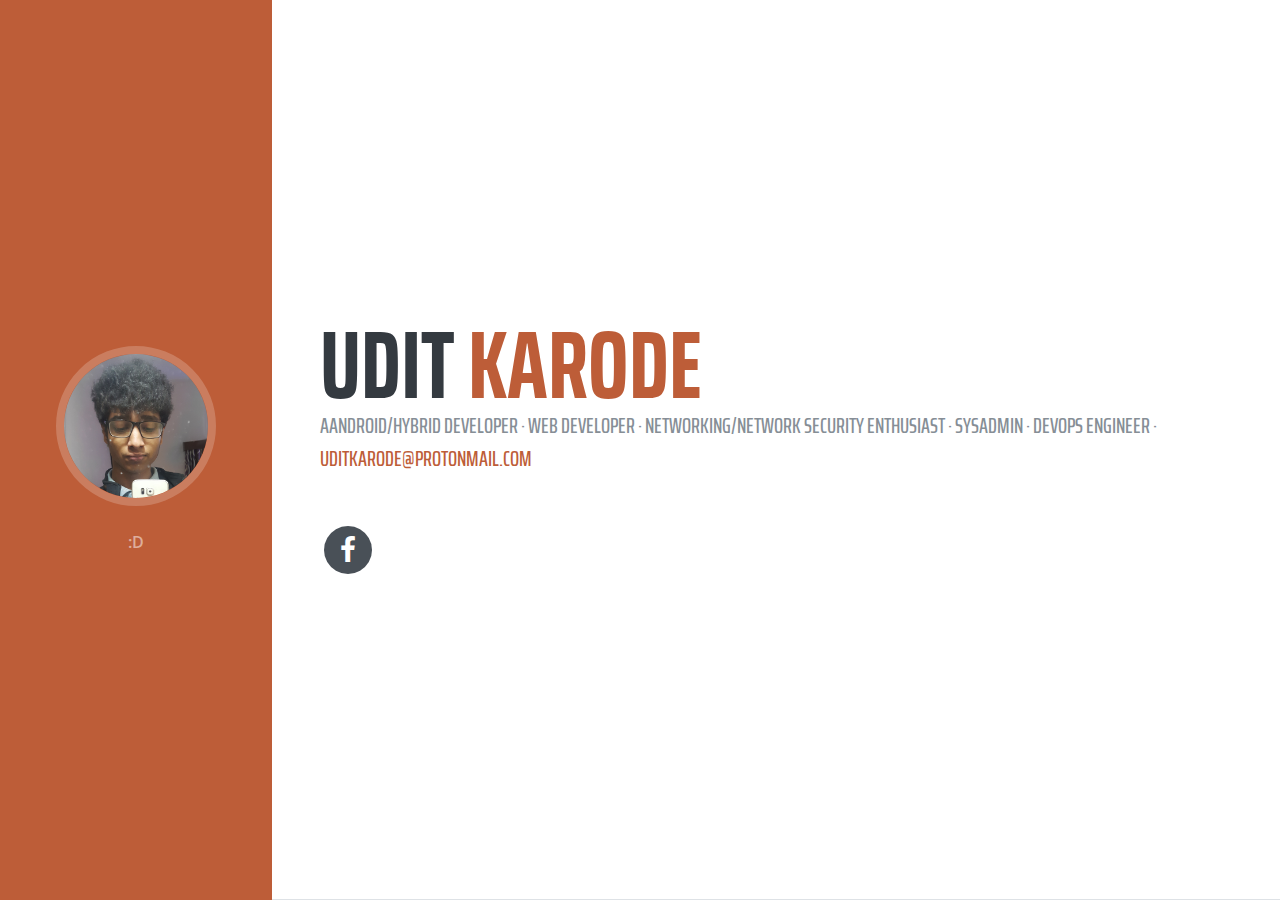
==== index.html @ 854539bb "index: fix grammar" ====
<!DOCTYPE html>
<html lang="en">

  <head>

    <meta charset="utf-8">
    <meta name="viewport" content="width=device-width, initial-scale=1, shrink-to-fit=no">
    <meta name="description" content="uk">
    <meta name="author" content="uk">
    <title>Udit Karode</title>

    <link href="vendor/bootstrap/css/bootstrap.min.css" rel="stylesheet">
    <link href="https://fonts.googleapis.com/css?family=Saira+Extra+Condensed:100,200,300,400,500,600,700,800,900" rel="stylesheet">
    <link href="https://fonts.googleapis.com/css?family=Open+Sans:300,300i,400,400i,600,600i,700,700i,800,800i" rel="stylesheet">
    <link href="vendor/font-awesome/css/font-awesome.min.css" rel="stylesheet">
    <link href="vendor/devicons/css/devicons.min.css" rel="stylesheet">
    <link href="vendor/simple-line-icons/css/simple-line-icons.css" rel="stylesheet">

    <link href="css/resume.min.css" rel="stylesheet">

  </head>

  <body id="page-top">

    <nav class="navbar navbar-expand-lg navbar-dark bg-primary fixed-top" id="sideNav">
      <a class="navbar-brand js-scroll-trigger" href="#page-top">
        <span class="d-block d-lg-none">Udit Karode</span>
        <span class="d-none d-lg-block">
          <img class="img-fluid img-profile rounded-circle mx-auto mb-2" src="img/uk.jpg" alt="">
        </span>
      </a>
      <button class="navbar-toggler" type="button" data-toggle="collapse" data-target="#navbarSupportedContent" aria-controls="navbarSupportedContent" aria-expanded="false" aria-label="Toggle navigation">
        <span class="navbar-toggler-icon"></span>
      </button>
      <div class="collapse navbar-collapse" id="navbarSupportedContent">
        <ul class="navbar-nav">
          <li class="nav-item">
            <a class="nav-link js-scroll-trigger">:D</a>
          </li>
        </ul>
      </div>
    </nav>

    <div class="container-fluid p-0">

      <section class="resume-section p-3 p-lg-5 d-flex d-column" id="about">
        <div class="my-auto">
          <h1 class="mb-0">Udit
            <span class="text-primary">Karode</span>
          </h1>
          <div class="subheading mb-5">aAndroid/Hybrid Developer · Web Developer · Networking/Network Security Enthusiast · SysAdmin · DevOps Engineer ·
            <a href="mailto:uditkarode@protonmail.com">uditkarode@protonmail.com</a>
          </div>
          <p class="mb-5"> </p>
          <ul class="list-inline list-social-icons mb-0">
            <li class="list-inline-item">
              <a href="www.facebook.com/necessity420">
                <span class="fa-stack fa-lg">
                  <i class="fa fa-circle fa-stack-2x"></i>
                  <i class="fa fa-facebook fa-stack-1x fa-inverse"></i>
                </span>
              </a>
            </li>
          </ul>
        </div>
      </section>
    </div>
    <script src="vendor/jquery/jquery.min.js"></script>
    <script src="vendor/bootstrap/js/bootstrap.bundle.min.js"></script>
    <script src="vendor/jquery-easing/jquery.easing.min.js"></script>
    <script src="js/resume.min.js"></script>
  </body>
</html>
---- vendor/devicons/css/devicons.min.css ----
/*!
 *  Devicons 1.8.0 made by Theodore Vorillas / http://vorillaz.com 
 */
@font-face{font-family:devicons;src:url(../fonts/devicons.eot?xqxft6);src:url(../fonts/devicons.eot?#iefixxqxft6) format("embedded-opentype"),url(../fonts/devicons.woff?xqxft6) format("woff"),url(../fonts/devicons.ttf?xqxft6) format("truetype"),url(../fonts/devicons.svg?xqxft6#devicons) format("svg");font-weight:400;font-style:normal}.devicons{font-family:devicons;speak:none;font-style:normal;font-weight:400;font-variant:normal;text-transform:none;line-height:1;-webkit-font-smoothing:antialiased;-moz-osx-font-smoothing:grayscale}.devicons-git:before{content:"\e602"}.devicons-git_compare:before{content:"\e628"}.devicons-git_branch:before{content:"\e625"}.devicons-git_commit:before{content:"\e629"}.devicons-git_pull_request:before{content:"\e626"}.devicons-git_merge:before{content:"\e627"}.devicons-bitbucket:before{content:"\e603"}.devicons-github_alt:before{content:"\e608"}.devicons-github_badge:before{content:"\e609"}.devicons-github:before{content:"\e60a"}.devicons-github_full:before{content:"\e617"}.devicons-java:before{content:"\e638"}.devicons-ruby:before{content:"\e639"}.devicons-scala:before{content:"\e637"}.devicons-python:before{content:"\e63c"}.devicons-go:before{content:"\e624"}.devicons-ruby_on_rails:before{content:"\e63b"}.devicons-django:before{content:"\e61d"}.devicons-markdown:before{content:"\e63e"}.devicons-php:before{content:"\e63d"}.devicons-mysql:before{content:"\e604"}.devicons-streamline:before{content:"\e605"}.devicons-database:before{content:"\e606"}.devicons-laravel:before{content:"\e63f"}.devicons-javascript:before{content:"\e64e"}.devicons-angular:before{content:"\e653"}.devicons-backbone:before{content:"\e652"}.devicons-coffeescript:before{content:"\e651"}.devicons-jquery:before{content:"\e650"}.devicons-modernizr:before{content:"\e620"}.devicons-jquery_ui:before{content:"\e654"}.devicons-ember:before{content:"\e61b"}.devicons-dojo:before{content:"\e61c"}.devicons-nodejs:before{content:"\e619"}.devicons-nodejs_small:before{content:"\e618"}.devicons-javascript_shield:before{content:"\e64f"}.devicons-bootstrap:before{content:"\e647"}.devicons-sass:before{content:"\e64b"}.devicons-css3_full:before{content:"\e64a"}.devicons-css3:before{content:"\e649"}.devicons-html5:before{content:"\e636"}.devicons-html5_multimedia:before{content:"\e632"}.devicons-html5_device_access:before{content:"\e633"}.devicons-html5_3d_effects:before{content:"\e635"}.devicons-html5_connectivity:before{content:"\e634"}.devicons-ghost_small:before{content:"\e614"}.devicons-ghost:before{content:"\e61f"}.devicons-magento:before{content:"\e640"}.devicons-joomla:before{content:"\e641"}.devicons-jekyll_small:before{content:"\e60d"}.devicons-drupal:before{content:"\e642"}.devicons-wordpress:before{content:"\e60b"}.devicons-grunt:before{content:"\e64c"}.devicons-bower:before{content:"\e64d"}.devicons-npm:before{content:"\e61e"}.devicons-yahoo_small:before{content:"\e62b"}.devicons-yahoo:before{content:"\e615"}.devicons-bing_small:before{content:"\e600"}.devicons-windows:before{content:"\e60f"}.devicons-linux:before{content:"\e612"}.devicons-ubuntu:before{content:"\e63a"}.devicons-android:before{content:"\e60e"}.devicons-apple:before{content:"\e611"}.devicons-appstore:before{content:"\e613"}.devicons-phonegap:before{content:"\e630"}.devicons-blackberry:before{content:"\e623"}.devicons-stackoverflow:before{content:"\e610"}.devicons-techcrunch:before{content:"\e62c"}.devicons-codrops:before{content:"\e62f"}.devicons-css_tricks:before{content:"\e601"}.devicons-smashing_magazine:before{content:"\e62d"}.devicons-netmagazine:before{content:"\e62e"}.devicons-codepen:before{content:"\e616"}.devicons-cssdeck:before{content:"\e62a"}.devicons-hackernews:before{content:"\e61a"}.devicons-dropbox:before{content:"\e607"}.devicons-google_drive:before{content:"\e631"}.devicons-visualstudio:before{content:"\e60c"}.devicons-unity_small:before{content:"\e621"}.devicons-raspberry_pi:before{content:"\e622"}.devicons-chrome:before{content:"\e643"}.devicons-ie:before{content:"\e644"}.devicons-firefox:before{content:"\e645"}.devicons-opera:before{content:"\e646"}.devicons-safari:before{content:"\e648"}.devicons-swift:before{content:"\e655"}.devicons-symfony:before{content:"\e656"}.devicons-symfony_badge:before{content:"\e657"}.devicons-less:before{content:"\e658"}.devicons-stylus:before{content:"\e659"}.devicons-trello:before{content:"\e65a"}.devicons-atlassian:before{content:"\e65b"}.devicons-jira:before{content:"\e65c"}.devicons-envato:before{content:"\e65d"}.devicons-snap_svg:before{content:"\e65e"}.devicons-raphael:before{content:"\e65f"}.devicons-google_analytics:before{content:"\e660"}.devicons-compass:before{content:"\e661"}.devicons-onedrive:before{content:"\e662"}.devicons-gulp:before{content:"\e663"}.devicons-atom:before{content:"\e664"}.devicons-cisco:before{content:"\e665"}.devicons-nancy:before{content:"\e666"}.devicons-clojure:before{content:"\e668"}.devicons-clojure_alt:before{content:"\e66a"}.devicons-perl:before{content:"\e669"}.devicons-celluloid:before{content:"\e66b"}.devicons-w3c:before{content:"\e66c"}.devicons-redis:before{content:"\e66d"}.devicons-postgresql:before{content:"\e66e"}.devicons-webplatform:before{content:"\e66f"}.devicons-jenkins:before{content:"\e667"}.devicons-requirejs:before{content:"\e670"}.devicons-opensource:before{content:"\e671"}.devicons-typo3:before{content:"\e672"}.devicons-uikit:before{content:"\e673"}.devicons-doctrine:before{content:"\e674"}.devicons-groovy:before{content:"\e675"}.devicons-nginx:before{content:"\e676"}.devicons-haskell:before{content:"\e677"}.devicons-zend:before{content:"\e678"}.devicons-gnu:before{content:"\e679"}.devicons-yeoman:before{content:"\e67a"}.devicons-heroku:before{content:"\e67b"}.devicons-debian:before{content:"\e67d"}.devicons-travis:before{content:"\e67e"}.devicons-dotnet:before{content:"\e67f"}.devicons-codeigniter:before{content:"\e680"}.devicons-javascript_badge:before{content:"\e681"}.devicons-yii:before{content:"\e682"}.devicons-msql_server:before{content:"\e67c"}.devicons-composer:before{content:"\e683"}.devicons-krakenjs_badge:before{content:"\e684"}.devicons-krakenjs:before{content:"\e685"}.devicons-mozilla:before{content:"\e686"}.devicons-firebase:before{content:"\e687"}.devicons-sizzlejs:before{content:"\e688"}.devicons-creativecommons:before{content:"\e689"}.devicons-creativecommons_badge:before{content:"\e68a"}.devicons-mitlicence:before{content:"\e68b"}.devicons-senchatouch:before{content:"\e68c"}.devicons-bugsense:before{content:"\e68d"}.devicons-extjs:before{content:"\e68e"}.devicons-mootools_badge:before{content:"\e68f"}.devicons-mootools:before{content:"\e690"}.devicons-ruby_rough:before{content:"\e691"}.devicons-komodo:before{content:"\e692"}.devicons-coda:before{content:"\e693"}.devicons-bintray:before{content:"\e694"}.devicons-terminal:before{content:"\e695"}.devicons-code:before{content:"\e696"}.devicons-responsive:before{content:"\e697"}.devicons-dart:before{content:"\e698"}.devicons-aptana:before{content:"\e699"}.devicons-mailchimp:before{content:"\e69a"}.devicons-netbeans:before{content:"\e69b"}.devicons-dreamweaver:before{content:"\e69c"}.devicons-brackets:before{content:"\e69d"}.devicons-eclipse:before{content:"\e69e"}.devicons-cloud9:before{content:"\e69f"}.devicons-scrum:before{content:"\e6a0"}.devicons-prolog:before{content:"\e6a1"}.devicons-terminal_badge:before{content:"\e6a2"}.devicons-code_badge:before{content:"\e6a3"}.devicons-mongodb:before{content:"\e6a4"}.devicons-meteor:before{content:"\e6a5"}.devicons-meteorfull:before{content:"\e6a6"}.devicons-fsharp:before{content:"\e6a7"}.devicons-rust:before{content:"\e6a8"}.devicons-ionic:before{content:"\e6a9"}.devicons-sublime:before{content:"\e6aa"}.devicons-appcelerator:before{content:"\e6ab"}.devicons-asterisk:before{content:"\e6ac"}.devicons-aws:before{content:"\e6ad"}.devicons-digital-ocean:before{content:"\e6ae"}.devicons-dlang:before{content:"\e6af"}.devicons-docker:before{content:"\e6b0"}.devicons-erlang:before{content:"\e6b1"}.devicons-google-cloud-platform:before{content:"\e6b2"}.devicons-grails:before{content:"\e6b3"}.devicons-illustrator:before{content:"\e6b4"}.devicons-intellij:before{content:"\e6b5"}.devicons-materializecss:before{content:"\e6b6"}.devicons-openshift:before{content:"\e6b7"}.devicons-photoshop:before{content:"\e6b8"}.devicons-rackspace:before{content:"\e6b9"}.devicons-react:before{content:"\e6ba"}.devicons-redhat:before{content:"\e6bb"}.devicons-scriptcs:before{content:"\e6bc"}.devicons-sqllite:before{content:"\e6c4"}.devicons-vim:before{content:"\e6c5"}
---- vendor/simple-line-icons/css/simple-line-icons.css ----
@font-face {
  font-family: 'simple-line-icons';
  src: url('../fonts/Simple-Line-Icons.eot?v=2.4.0');
  src: url('../fonts/Simple-Line-Icons.eot?v=2.4.0#iefix') format('embedded-opentype'), url('../fonts/Simple-Line-Icons.woff2?v=2.4.0') format('woff2'), url('../fonts/Simple-Line-Icons.ttf?v=2.4.0') format('truetype'), url('../fonts/Simple-Line-Icons.woff?v=2.4.0') format('woff'), url('../fonts/Simple-Line-Icons.svg?v=2.4.0#simple-line-icons') format('svg');
  font-weight: normal;
  font-style: normal;
}
/*
 Use the following CSS code if you want to have a class per icon.
 Instead of a list of all class selectors, you can use the generic [class*="icon-"] selector, but it's slower:
*/
.icon-user,
.icon-people,
.icon-user-female,
.icon-user-follow,
.icon-user-following,
.icon-user-unfollow,
.icon-login,
.icon-logout,
.icon-emotsmile,
.icon-phone,
.icon-call-end,
.icon-call-in,
.icon-call-out,
.icon-map,
.icon-location-pin,
.icon-direction,
.icon-directions,
.icon-compass,
.icon-layers,
.icon-menu,
.icon-list,
.icon-options-vertical,
.icon-options,
.icon-arrow-down,
.icon-arrow-left,
.icon-arrow-right,
.icon-arrow-up,
.icon-arrow-up-circle,
.icon-arrow-left-circle,
.icon-arrow-right-circle,
.icon-arrow-down-circle,
.icon-check,
.icon-clock,
.icon-plus,
.icon-minus,
.icon-close,
.icon-event,
.icon-exclamation,
.icon-organization,
.icon-trophy,
.icon-screen-smartphone,
.icon-screen-desktop,
.icon-plane,
.icon-notebook,
.icon-mustache,
.icon-mouse,
.icon-magnet,
.icon-energy,
.icon-disc,
.icon-cursor,
.icon-cursor-move,
.icon-crop,
.icon-chemistry,
.icon-speedometer,
.icon-shield,
.icon-screen-tablet,
.icon-magic-wand,
.icon-hourglass,
.icon-graduation,
.icon-ghost,
.icon-game-controller,
.icon-fire,
.icon-eyeglass,
.icon-envelope-open,
.icon-envelope-letter,
.icon-bell,
.icon-badge,
.icon-anchor,
.icon-wallet,
.icon-vector,
.icon-speech,
.icon-puzzle,
.icon-printer,
.icon-present,
.icon-playlist,
.icon-pin,
.icon-picture,
.icon-handbag,
.icon-globe-alt,
.icon-globe,
.icon-folder-alt,
.icon-folder,
.icon-film,
.icon-feed,
.icon-drop,
.icon-drawer,
.icon-docs,
.icon-doc,
.icon-diamond,
.icon-cup,
.icon-calculator,
.icon-bubbles,
.icon-briefcase,
.icon-book-open,
.icon-basket-loaded,
.icon-basket,
.icon-bag,
.icon-action-undo,
.icon-action-redo,
.icon-wrench,
.icon-umbrella,
.icon-trash,
.icon-tag,
.icon-support,
.icon-frame,
.icon-size-fullscreen,
.icon-size-actual,
.icon-shuffle,
.icon-share-alt,
.icon-share,
.icon-rocket,
.icon-question,
.icon-pie-chart,
.icon-pencil,
.icon-note,
.icon-loop,
.icon-home,
.icon-grid,
.icon-graph,
.icon-microphone,
.icon-music-tone-alt,
.icon-music-tone,
.icon-earphones-alt,
.icon-earphones,
.icon-equalizer,
.icon-like,
.icon-dislike,
.icon-control-start,
.icon-control-rewind,
.icon-control-play,
.icon-control-pause,
.icon-control-forward,
.icon-control-end,
.icon-volume-1,
.icon-volume-2,
.icon-volume-off,
.icon-calendar,
.icon-bulb,
.icon-chart,
.icon-ban,
.icon-bubble,
.icon-camrecorder,
.icon-camera,
.icon-cloud-download,
.icon-cloud-upload,
.icon-envelope,
.icon-eye,
.icon-flag,
.icon-heart,
.icon-info,
.icon-key,
.icon-link,
.icon-lock,
.icon-lock-open,
.icon-magnifier,
.icon-magnifier-add,
.icon-magnifier-remove,
.icon-paper-clip,
.icon-paper-plane,
.icon-power,
.icon-refresh,
.icon-reload,
.icon-settings,
.icon-star,
.icon-symbol-female,
.icon-symbol-male,
.icon-target,
.icon-credit-card,
.icon-paypal,
.icon-social-tumblr,
.icon-social-twitter,
.icon-social-facebook,
.icon-social-instagram,
.icon-social-linkedin,
.icon-social-pinterest,
.icon-social-github,
.icon-social-google,
.icon-social-reddit,
.icon-social-skype,
.icon-social-dribbble,
.icon-social-behance,
.icon-social-foursqare,
.icon-social-soundcloud,
.icon-social-spotify,
.icon-social-stumbleupon,
.icon-social-youtube,
.icon-social-dropbox,
.icon-social-vkontakte,
.icon-social-steam {
  font-family: 'simple-line-icons';
  speak: none;
  font-style: normal;
  font-weight: normal;
  font-variant: normal;
  text-transform: none;
  line-height: 1;
  /* Better Font Rendering =========== */
  -webkit-font-smoothing: antialiased;
  -moz-osx-font-smoothing: grayscale;
}
.icon-user:before {
  content: "\e005";
}
.icon-people:before {
  content: "\e001";
}
.icon-user-female:before {
  content: "\e000";
}
.icon-user-follow:before {
  content: "\e002";
}
.icon-user-following:before {
  content: "\e003";
}
.icon-user-unfollow:before {
  content: "\e004";
}
.icon-login:before {
  content: "\e066";
}
.icon-logout:before {
  content: "\e065";
}
.icon-emotsmile:before {
  content: "\e021";
}
.icon-phone:before {
  content: "\e600";
}
.icon-call-end:before {
  content: "\e048";
}
.icon-call-in:before {
  content: "\e047";
}
.icon-call-out:before {
  content: "\e046";
}
.icon-map:before {
  content: "\e033";
}
.icon-location-pin:before {
  content: "\e096";
}
.icon-direction:before {
  content: "\e042";
}
.icon-directions:before {
  content: "\e041";
}
.icon-compass:before {
  content: "\e045";
}
.icon-layers:before {
  content: "\e034";
}
.icon-menu:before {
  content: "\e601";
}
.icon-list:before {
  content: "\e067";
}
.icon-options-vertical:before {
  content: "\e602";
}
.icon-options:before {
  content: "\e603";
}
.icon-arrow-down:before {
  content: "\e604";
}
.icon-arrow-left:before {
  content: "\e605";
}
.icon-arrow-right:before {
  content: "\e606";
}
.icon-arrow-up:before {
  content: "\e607";
}
.icon-arrow-up-circle:before {
  content: "\e078";
}
.icon-arrow-left-circle:before {
  content: "\e07a";
}
.icon-arrow-right-circle:before {
  content: "\e079";
}
.icon-arrow-down-circle:before {
  content: "\e07b";
}
.icon-check:before {
  content: "\e080";
}
.icon-clock:before {
  content: "\e081";
}
.icon-plus:before {
  content: "\e095";
}
.icon-minus:before {
  content: "\e615";
}
.icon-close:before {
  content: "\e082";
}
.icon-event:before {
  content: "\e619";
}
.icon-exclamation:before {
  content: "\e617";
}
.icon-organization:before {
  content: "\e616";
}
.icon-trophy:before {
  content: "\e006";
}
.icon-screen-smartphone:before {
  content: "\e010";
}
.icon-screen-desktop:before {
  content: "\e011";
}
.icon-plane:before {
  content: "\e012";
}
.icon-notebook:before {
  content: "\e013";
}
.icon-mustache:before {
  content: "\e014";
}
.icon-mouse:before {
  content: "\e015";
}
.icon-magnet:before {
  content: "\e016";
}
.icon-energy:before {
  content: "\e020";
}
.icon-disc:before {
  content: "\e022";
}
.icon-cursor:before {
  content: "\e06e";
}
.icon-cursor-move:before {
  content: "\e023";
}
.icon-crop:before {
  content: "\e024";
}
.icon-chemistry:before {
  content: "\e026";
}
.icon-speedometer:before {
  content: "\e007";
}
.icon-shield:before {
  content: "\e00e";
}
.icon-screen-tablet:before {
  content: "\e00f";
}
.icon-magic-wand:before {
  content: "\e017";
}
.icon-hourglass:before {
  content: "\e018";
}
.icon-graduation:before {
  content: "\e019";
}
.icon-ghost:before {
  content: "\e01a";
}
.icon-game-controller:before {
  content: "\e01b";
}
.icon-fire:before {
  content: "\e01c";
}
.icon-eyeglass:before {
  content: "\e01d";
}
.icon-envelope-open:before {
  content: "\e01e";
}
.icon-envelope-letter:before {
  content: "\e01f";
}
.icon-bell:before {
  content: "\e027";
}
.icon-badge:before {
  content: "\e028";
}
.icon-anchor:before {
  content: "\e029";
}
.icon-wallet:before {
  content: "\e02a";
}
.icon-vector:before {
  content: "\e02b";
}
.icon-speech:before {
  content: "\e02c";
}
.icon-puzzle:before {
  content: "\e02d";
}
.icon-printer:before {
  content: "\e02e";
}
.icon-present:before {
  content: "\e02f";
}
.icon-playlist:before {
  content: "\e030";
}
.icon-pin:before {
  content: "\e031";
}
.icon-picture:before {
  content: "\e032";
}
.icon-handbag:before {
  content: "\e035";
}
.icon-globe-alt:before {
  content: "\e036";
}
.icon-globe:before {
  content: "\e037";
}
.icon-folder-alt:before {
  content: "\e039";
}
.icon-folder:before {
  content: "\e089";
}
.icon-film:before {
  content: "\e03a";
}
.icon-feed:before {
  content: "\e03b";
}
.icon-drop:before {
  content: "\e03e";
}
.icon-drawer:before {
  content: "\e03f";
}
.icon-docs:before {
  content: "\e040";
}
.icon-doc:before {
  content: "\e085";
}
.icon-diamond:before {
  content: "\e043";
}
.icon-cup:before {
  content: "\e044";
}
.icon-calculator:before {
  content: "\e049";
}
.icon-bubbles:before {
  content: "\e04a";
}
.icon-briefcase:before {
  content: "\e04b";
}
.icon-book-open:before {
  content: "\e04c";
}
.icon-basket-loaded:before {
  content: "\e04d";
}
.icon-basket:before {
  content: "\e04e";
}
.icon-bag:before {
  content: "\e04f";
}
.icon-action-undo:before {
  content: "\e050";
}
.icon-action-redo:before {
  content: "\e051";
}
.icon-wrench:before {
  content: "\e052";
}
.icon-umbrella:before {
  content: "\e053";
}
.icon-trash:before {
  content: "\e054";
}
.icon-tag:before {
  content: "\e055";
}
.icon-support:before {
  content: "\e056";
}
.icon-frame:before {
  content: "\e038";
}
.icon-size-fullscreen:before {
  content: "\e057";
}
.icon-size-actual:before {
  content: "\e058";
}
.icon-shuffle:before {
  content: "\e059";
}
.icon-share-alt:before {
  content: "\e05a";
}
.icon-share:before {
  content: "\e05b";
}
.icon-rocket:before {
  content: "\e05c";
}
.icon-question:before {
  content: "\e05d";
}
.icon-pie-chart:before {
  content: "\e05e";
}
.icon-pencil:before {
  content: "\e05f";
}
.icon-note:before {
  content: "\e060";
}
.icon-loop:before {
  content: "\e064";
}
.icon-home:before {
  content: "\e069";
}
.icon-grid:before {
  content: "\e06a";
}
.icon-graph:before {
  content: "\e06b";
}
.icon-microphone:before {
  content: "\e063";
}
.icon-music-tone-alt:before {
  content: "\e061";
}
.icon-music-tone:before {
  content: "\e062";
}
.icon-earphones-alt:before {
  content: "\e03c";
}
.icon-earphones:before {
  content: "\e03d";
}
.icon-equalizer:before {
  content: "\e06c";
}
.icon-like:before {
  content: "\e068";
}
.icon-dislike:before {
  content: "\e06d";
}
.icon-control-start:before {
  content: "\e06f";
}
.icon-control-rewind:before {
  content: "\e070";
}
.icon-control-play:before {
  content: "\e071";
}
.icon-control-pause:before {
  content: "\e072";
}
.icon-control-forward:before {
  content: "\e073";
}
.icon-control-end:before {
  content: "\e074";
}
.icon-volume-1:before {
  content: "\e09f";
}
.icon-volume-2:before {
  content: "\e0a0";
}
.icon-volume-off:before {
  content: "\e0a1";
}
.icon-calendar:before {
  content: "\e075";
}
.icon-bulb:before {
  content: "\e076";
}
.icon-chart:before {
  content: "\e077";
}
.icon-ban:before {
  content: "\e07c";
}
.icon-bubble:before {
  content: "\e07d";
}
.icon-camrecorder:before {
  content: "\e07e";
}
.icon-camera:before {
  content: "\e07f";
}
.icon-cloud-download:before {
  content: "\e083";
}
.icon-cloud-upload:before {
  content: "\e084";
}
.icon-envelope:before {
  content: "\e086";
}
.icon-eye:before {
  content: "\e087";
}
.icon-flag:before {
  content: "\e088";
}
.icon-heart:before {
  content: "\e08a";
}
.icon-info:before {
  content: "\e08b";
}
.icon-key:before {
  content: "\e08c";
}
.icon-link:before {
  content: "\e08d";
}
.icon-lock:before {
  content: "\e08e";
}
.icon-lock-open:before {
  content: "\e08f";
}
.icon-magnifier:before {
  content: "\e090";
}
.icon-magnifier-add:before {
  content: "\e091";
}
.icon-magnifier-remove:before {
  content: "\e092";
}
.icon-paper-clip:before {
  content: "\e093";
}
.icon-paper-plane:before {
  content: "\e094";
}
.icon-power:before {
  content: "\e097";
}
.icon-refresh:before {
  content: "\e098";
}
.icon-reload:before {
  content: "\e099";
}
.icon-settings:before {
  content: "\e09a";
}
.icon-star:before {
  content: "\e09b";
}
.icon-symbol-female:before {
  content: "\e09c";
}
.icon-symbol-male:before {
  content: "\e09d";
}
.icon-target:before {
  content: "\e09e";
}
.icon-credit-card:before {
  content: "\e025";
}
.icon-paypal:before {
  content: "\e608";
}
.icon-social-tumblr:before {
  content: "\e00a";
}
.icon-social-twitter:before {
  content: "\e009";
}
.icon-social-facebook:before {
  content: "\e00b";
}
.icon-social-instagram:before {
  content: "\e609";
}
.icon-social-linkedin:before {
  content: "\e60a";
}
.icon-social-pinterest:before {
  content: "\e60b";
}
.icon-social-github:before {
  content: "\e60c";
}
.icon-social-google:before {
  content: "\e60d";
}
.icon-social-reddit:before {
  content: "\e60e";
}
.icon-social-skype:before {
  content: "\e60f";
}
.icon-social-dribbble:before {
  content: "\e00d";
}
.icon-social-behance:before {
  content: "\e610";
}
.icon-social-foursqare:before {
  content: "\e611";
}
.icon-social-soundcloud:before {
  content: "\e612";
}
.icon-social-spotify:before {
  content: "\e613";
}
.icon-social-stumbleupon:before {
  content: "\e614";
}
.icon-social-youtube:before {
  content: "\e008";
}
.icon-social-dropbox:before {
  content: "\e00c";
}
.icon-social-vkontakte:before {
  content: "\e618";
}
.icon-social-steam:before {
  content: "\e620";
}
---- css/resume.min.css ----
body{font-family:'Open Sans',serif;padding-top:54px;color:#868e96}@media (min-width:992px){body{padding-top:0;padding-left:17rem}}h1,h2,h3,h4,h5,h6{font-family:'Saira Extra Condensed',serif;font-weight:700;text-transform:uppercase;color:#343a40}h1{font-size:6rem;line-height:5.5rem}h2{font-size:3.5rem}.subheading{text-transform:uppercase;font-weight:500;font-family:'Saira Extra Condensed',serif;font-size:1.35rem}.list-social-icons a{color:#495057}.list-social-icons a:hover{color:#bd5d38}.list-social-icons a .fa-lg{font-size:1.75rem}.list-icons{font-size:3rem}.list-icons .list-inline-item i:hover{color:#bd5d38}#sideNav .navbar-nav .nav-item .nav-link{font-weight:600;text-transform:uppercase}@media (min-width:992px){#sideNav{text-align:center;position:fixed;top:0;left:0;display:flex;flex-direction:column;width:17rem;height:100vh}#sideNav .navbar-brand{display:flex;margin:auto auto 0;padding:.5rem}#sideNav .navbar-brand .img-profile{max-width:10rem;max-height:10rem;border:.5rem solid rgba(255,255,255,.2)}#sideNav .navbar-collapse{display:flex;align-items:flex-start;flex-grow:0;width:100%;margin-bottom:auto}#sideNav .navbar-collapse .navbar-nav{flex-direction:column;width:100%}#sideNav .navbar-collapse .navbar-nav .nav-item{display:block}#sideNav .navbar-collapse .navbar-nav .nav-item .nav-link{display:block}}section.resume-section{border-bottom:1px solid #dee2e6;padding-top:5rem!important;padding-bottom:5rem!important}section.resume-section .resume-item .resume-date{min-width:none}@media (min-width:768px){section.resume-section{min-height:100vh}section.resume-section .resume-item .resume-date{min-width:18rem}}@media (min-width:992px){section.resume-section{padding-top:3rem!important;padding-bottom:3rem!important}}.bg-primary{background-color:#bd5d38!important}.text-primary{color:#bd5d38!important}a{color:#bd5d38}a:active,a:focus,a:hover{color:#824027}
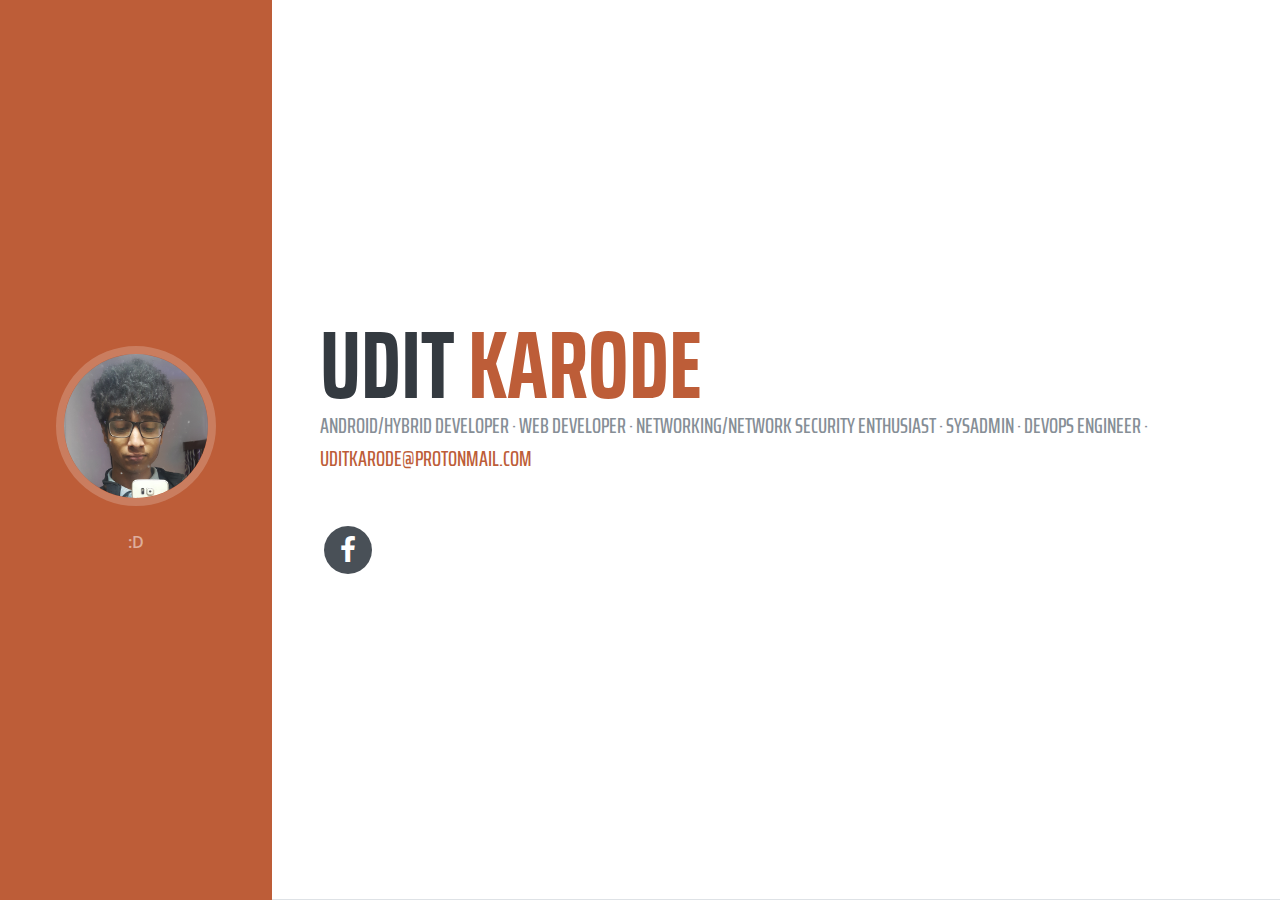
==== commit d69702a5: "index: fix typo" ====
--- a/index.html
+++ b/index.html
@@ -48,7 +48,7 @@
           <h1 class="mb-0">Udit
             <span class="text-primary">Karode</span>
           </h1>
-          <div class="subheading mb-5">aAndroid/Hybrid Developer · Web Developer · Networking/Network Security Enthusiast · SysAdmin · DevOps Engineer ·
+          <div class="subheading mb-5">Android/Hybrid Developer · Web Developer · Networking/Network Security Enthusiast · SysAdmin · DevOps Engineer ·
             <a href="mailto:uditkarode@protonmail.com">uditkarode@protonmail.com</a>
           </div>
           <p class="mb-5"> </p>
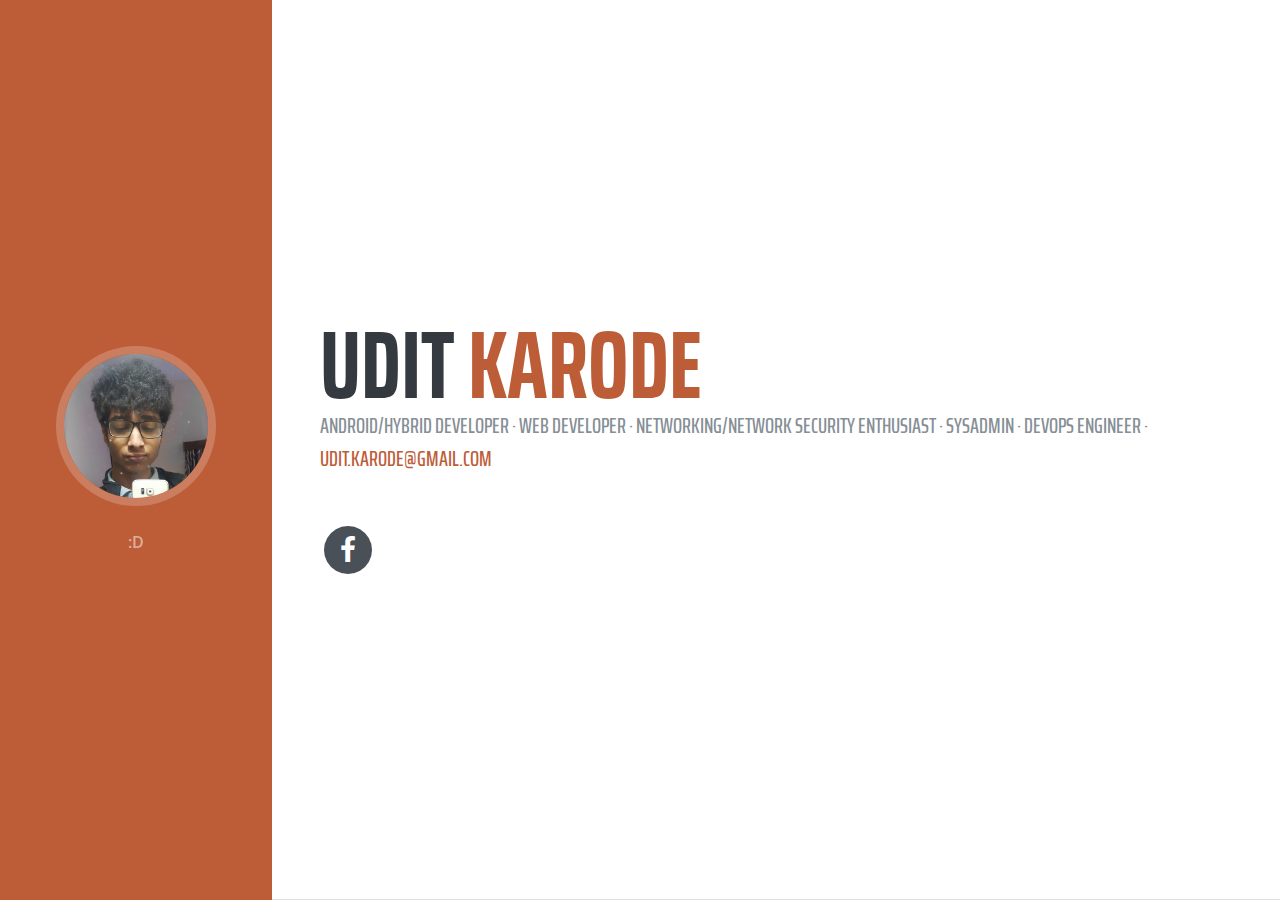
==== commit b5b8a8a0: "index: change mail" ====
--- a/index.html
+++ b/index.html
@@ -49,7 +49,7 @@
             <span class="text-primary">Karode</span>
           </h1>
           <div class="subheading mb-5">Android/Hybrid Developer · Web Developer · Networking/Network Security Enthusiast · SysAdmin · DevOps Engineer ·
-            <a href="mailto:uditkarode@protonmail.com">uditkarode@protonmail.com</a>
+            <a href="mailto:uditkarode@protonmail.com">udit.karode@gmail.com</a>
           </div>
           <p class="mb-5"> </p>
           <ul class="list-inline list-social-icons mb-0">
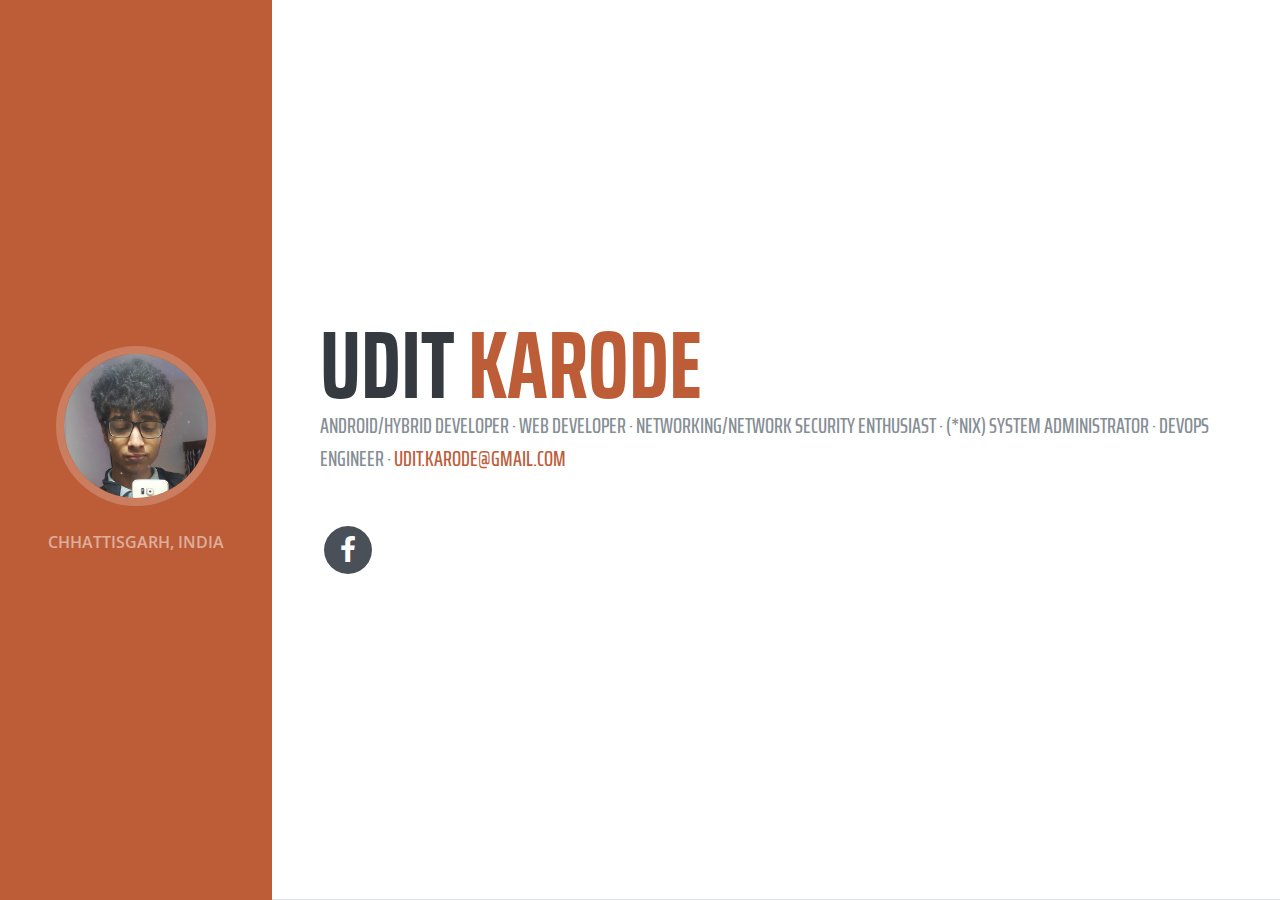
==== commit bbb52a40: "index: update details" ====
--- a/index.html
+++ b/index.html
@@ -35,7 +35,7 @@
       <div class="collapse navbar-collapse" id="navbarSupportedContent">
         <ul class="navbar-nav">
           <li class="nav-item">
-            <a class="nav-link js-scroll-trigger">:D</a>
+            <a class="nav-link js-scroll-trigger">Chhattisgarh, India</a>
           </li>
         </ul>
       </div>
@@ -48,7 +48,7 @@
           <h1 class="mb-0">Udit
             <span class="text-primary">Karode</span>
           </h1>
-          <div class="subheading mb-5">Android/Hybrid Developer · Web Developer · Networking/Network Security Enthusiast · SysAdmin · DevOps Engineer ·
+          <div class="subheading mb-5">Android/Hybrid Developer · Web Developer · Networking/Network Security Enthusiast · (*nix) System Administrator · DevOps Engineer ·
             <a href="mailto:uditkarode@protonmail.com">udit.karode@gmail.com</a>
           </div>
           <p class="mb-5"> </p>
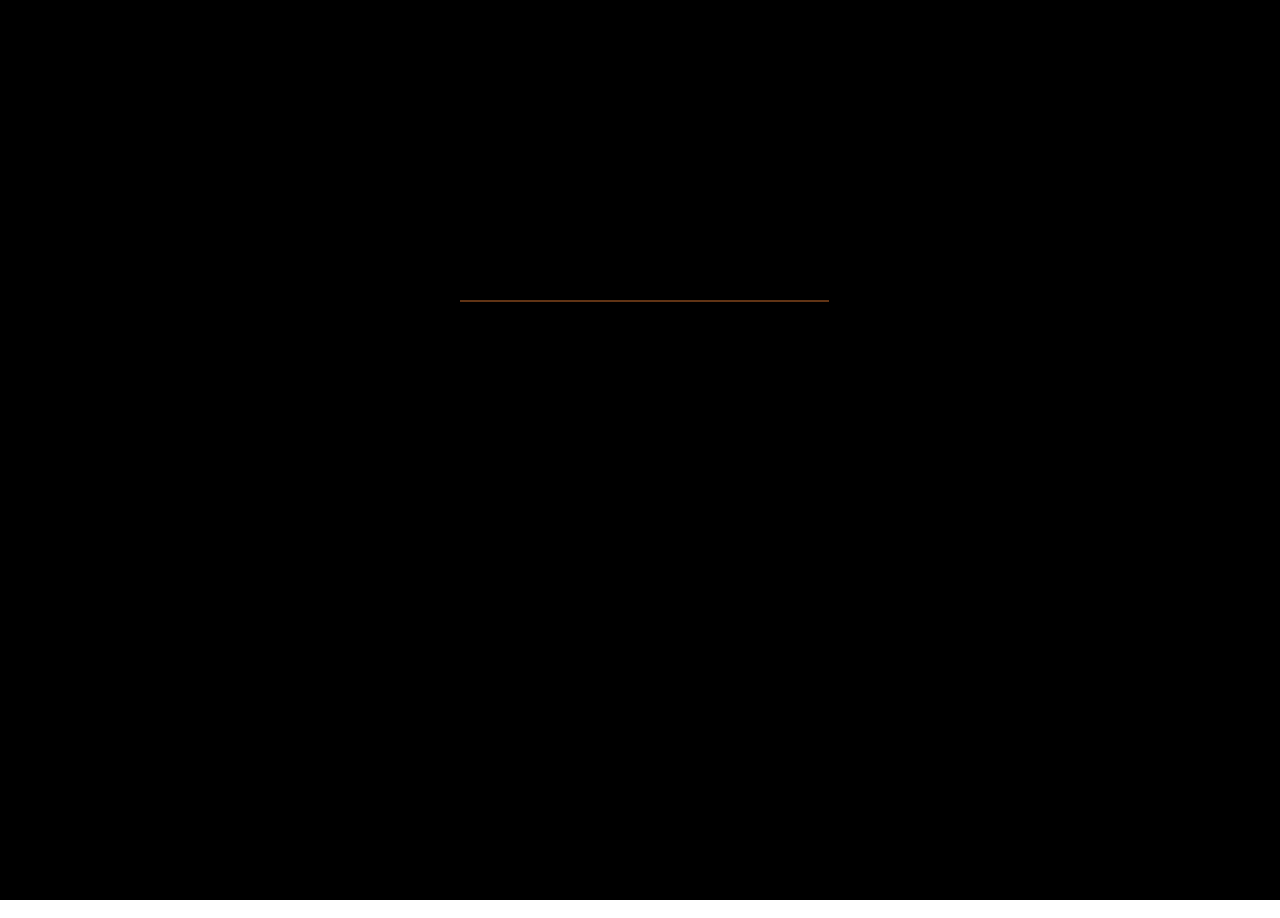
==== commit b014e89c: "chore: rebuild at HEAD d4bde07b3d89912b0bd2d5fb3786815f50a5c460" ====
--- a/index.html
+++ b/index.html
@@ -1,75 +1 @@
-<!DOCTYPE html>
-<html lang="en">
-
-  <head>
-
-    <meta charset="utf-8">
-    <meta name="viewport" content="width=device-width, initial-scale=1, shrink-to-fit=no">
-    <meta name="description" content="uk">
-    <meta name="author" content="uk">
-    <title>Udit Karode</title>
-
-    <link href="vendor/bootstrap/css/bootstrap.min.css" rel="stylesheet">
-    <link href="https://fonts.googleapis.com/css?family=Saira+Extra+Condensed:100,200,300,400,500,600,700,800,900" rel="stylesheet">
-    <link href="https://fonts.googleapis.com/css?family=Open+Sans:300,300i,400,400i,600,600i,700,700i,800,800i" rel="stylesheet">
-    <link href="vendor/font-awesome/css/font-awesome.min.css" rel="stylesheet">
-    <link href="vendor/devicons/css/devicons.min.css" rel="stylesheet">
-    <link href="vendor/simple-line-icons/css/simple-line-icons.css" rel="stylesheet">
-
-    <link href="css/resume.min.css" rel="stylesheet">
-
-  </head>
-
-  <body id="page-top">
-
-    <nav class="navbar navbar-expand-lg navbar-dark bg-primary fixed-top" id="sideNav">
-      <a class="navbar-brand js-scroll-trigger" href="#page-top">
-        <span class="d-block d-lg-none">Udit Karode</span>
-        <span class="d-none d-lg-block">
-          <img class="img-fluid img-profile rounded-circle mx-auto mb-2" src="img/uk.jpg" alt="">
-        </span>
-      </a>
-      <button class="navbar-toggler" type="button" data-toggle="collapse" data-target="#navbarSupportedContent" aria-controls="navbarSupportedContent" aria-expanded="false" aria-label="Toggle navigation">
-        <span class="navbar-toggler-icon"></span>
-      </button>
-      <div class="collapse navbar-collapse" id="navbarSupportedContent">
-        <ul class="navbar-nav">
-          <li class="nav-item">
-            <a class="nav-link js-scroll-trigger">Chhattisgarh, India</a>
-          </li>
-        </ul>
-      </div>
-    </nav>
-
-    <div class="container-fluid p-0">
-
-      <section class="resume-section p-3 p-lg-5 d-flex d-column" id="about">
-        <div class="my-auto">
-          <h1 class="mb-0">Udit
-            <span class="text-primary">Karode</span>
-          </h1>
-          <div class="subheading mb-5">Android/Hybrid Developer · Web Developer · Networking/Network Security Enthusiast · (*nix) System Administrator · DevOps Engineer ·
-            <a href="mailto:uditkarode@protonmail.com">udit.karode@gmail.com</a>
-          </div>
-          <p class="mb-5"> </p>
-          <ul class="list-inline list-social-icons mb-0">
-            <li class="list-inline-item">
-              <a href="www.facebook.com/necessity420">
-                <span class="fa-stack fa-lg">
-                  <i class="fa fa-circle fa-stack-2x"></i>
-                  <i class="fa fa-facebook fa-stack-1x fa-inverse"></i>
-                </span>
-              </a>
-            </li>
-          </ul>
-        </div>
-      </section>
-    </div>
-    <script src="vendor/jquery/jquery.min.js"></script>
-    <script src="vendor/bootstrap/js/bootstrap.bundle.min.js"></script>
-    <script src="vendor/jquery-easing/jquery.easing.min.js"></script>
-    <script src="js/resume.min.js"></script>
-  </body>
-</html>
-
-
+<!DOCTYPE html><html><head><meta charSet="utf-8"/><meta name="viewport" content="width=device-width"/><meta name="next-head-count" content="2"/><link rel="preload" href="/_next/static/css/d37e20314be8b3bf.css" as="style"/><link rel="stylesheet" href="/_next/static/css/d37e20314be8b3bf.css" data-n-g=""/><link rel="preload" href="/_next/static/css/b5943fe4555b5125.css" as="style"/><link rel="stylesheet" href="/_next/static/css/b5943fe4555b5125.css" data-n-p=""/><noscript data-n-css=""></noscript><script defer="" nomodule="" src="/_next/static/chunks/polyfills-5cd94c89d3acac5f.js"></script><script src="/_next/static/chunks/webpack-69bfa6990bb9e155.js" defer=""></script><script src="/_next/static/chunks/framework-91d7f78b5b4003c8.js" defer=""></script><script src="/_next/static/chunks/main-101cfeaa18eb0e64.js" defer=""></script><script src="/_next/static/chunks/pages/_app-f80f6b8ae27d7f0c.js" defer=""></script><script src="/_next/static/chunks/897-ede1447781977df0.js" defer=""></script><script src="/_next/static/chunks/pages/index-bff29f24d8d3f4de.js" defer=""></script><script src="/_next/static/DpXw3qu52yoWJiQ8FWHQd/_buildManifest.js" defer=""></script><script src="/_next/static/DpXw3qu52yoWJiQ8FWHQd/_ssgManifest.js" defer=""></script><script src="/_next/static/DpXw3qu52yoWJiQ8FWHQd/_middlewareManifest.js" defer=""></script></head><body><div id="__next" data-reactroot=""><div class="container"><div class="Home_root__wfVGa Home_colFlex__OTnnQ"><div><figure class="Home_line___MWv3" style="width:0px"><div style="width:100%;height:2px;background-color:#F38235;opacity:0.4"></div></figure><div class="Home_content__Zy02X Home_colFlex__OTnnQ"><figure class="no-spacing Home_shapes__bFEdv" style="opacity:0"><img src="/shapes.svg" alt="Circle and Triangle" class="Home_shapesImg__KbidN"/></figure><p class="Home_helperText__CQy8h" style="opacity:0">Hi! I‘m<br/></p><p class="Home_nameText__t71gL" style="opacity:0">Udit Karode</p><a href="/about"><figure class="no-spacing Home_nextButton__cuMix" style="opacity:0"><button style="background-color:transparent;border:none;cursor:pointer" class="no-spacing"><img src="/next_button.svg" alt="show next" style="height:95%;width:95%"/></button></figure></a></div></div></div></div>;</div><script id="__NEXT_DATA__" type="application/json">{"props":{"pageProps":{}},"page":"/","query":{},"buildId":"DpXw3qu52yoWJiQ8FWHQd","nextExport":true,"autoExport":true,"isFallback":false,"scriptLoader":[]}</script></body></html>--- a/_next/static/css/d37e20314be8b3bf.css
+++ b/_next/static/css/d37e20314be8b3bf.css
@@ -0,0 +1 @@
+@import url("https://fonts.googleapis.com/css2?family=Manrope:wght@400;600&display=swap");@import url("https://fonts.googleapis.com/css2?family=Inter:wght@400;500;600&display=swap");body,html{padding:0;margin:0;overflow:hidden}body,div#__next,div#__next>div,html{height:100%}.no-spacing{margin:0;padding:0}.container{padding:0;display:flex;flex-direction:column;background-color:#000}.scrollable{overflow-y:scroll}*{box-sizing:border-box;scrollbar-color:#f38235 #000}div::-webkit-scrollbar-track{border-radius:10px;background-color:#000}div::-webkit-scrollbar{width:1px;background-color:#000}div::-webkit-scrollbar-thumb{border-radius:8px;background-color:#f39235}--- a/_next/static/css/d37e20314be8b3bf.css
+++ b/_next/static/css/d37e20314be8b3bf.css
@@ -0,0 +1 @@
+@import url("https://fonts.googleapis.com/css2?family=Manrope:wght@400;600&display=swap");@import url("https://fonts.googleapis.com/css2?family=Inter:wght@400;500;600&display=swap");body,html{padding:0;margin:0;overflow:hidden}body,div#__next,div#__next>div,html{height:100%}.no-spacing{margin:0;padding:0}.container{padding:0;display:flex;flex-direction:column;background-color:#000}.scrollable{overflow-y:scroll}*{box-sizing:border-box;scrollbar-color:#f38235 #000}div::-webkit-scrollbar-track{border-radius:10px;background-color:#000}div::-webkit-scrollbar{width:1px;background-color:#000}div::-webkit-scrollbar-thumb{border-radius:8px;background-color:#f39235}--- a/_next/static/css/b5943fe4555b5125.css
+++ b/_next/static/css/b5943fe4555b5125.css
@@ -0,0 +1 @@
+.Home_root__wfVGa{height:100%;width:100%;justify-content:center;align-items:center}.Home_colFlex__OTnnQ{display:flex;flex-direction:column}.Home_line___MWv3{height:2px;margin:0;padding:0}.Home_content__Zy02X{margin-left:4px}.Home_shapesDiv__5jZLt{margin-top:40px}.Home_shapesImg__KbidN{-o-object-fit:contain;object-fit:contain;max-width:100%;max-height:100%}@media (min-width:320px){.Home_shapes__bFEdv{width:83px;height:34px;margin-top:25px}.Home_helperText__CQy8h{color:#fbfbfb;font-size:38px;margin-top:8px;line-height:1.125;padding:0;margin-bottom:0;font-family:Manrope}.Home_nameText__t71gL{color:#f38235;font-size:40px;font-weight:600;margin-right:2rem;padding:0;margin-bottom:20px;margin-top:-4px;font-family:Manrope}.Home_nextButton__cuMix{height:46px;width:46px;margin-left:0}}@media (min-width:481px){.Home_shapes__bFEdv{width:88px;height:36px;margin-top:25px}.Home_helperText__CQy8h{color:#fbfbfb;font-size:42px;margin-top:8px;line-height:1.125;padding:0;margin-bottom:0;font-family:Manrope}.Home_nameText__t71gL{color:#f38235;font-size:44px;font-weight:600;padding:0;margin-top:-4px;font-family:Manrope}.Home_nextButton__cuMix{height:46px;width:46px}}@media (min-width:641px){.Home_shapes__bFEdv{width:99px;height:41px;margin-top:25px}.Home_helperText__CQy8h{color:#fbfbfb;font-size:54px;margin-top:12px;line-height:1.125;padding:0;margin-bottom:0;font-family:Manrope}.Home_nameText__t71gL{color:#f38235;font-size:56px;font-weight:600;padding:0;margin-top:-4px;font-family:Manrope}.Home_nextButton__cuMix{height:52px;width:52px}}@media (min-width:961px){.Home_shapes__bFEdv{width:99px;height:41px;margin-top:30px}.Home_helperText__CQy8h{color:#fbfbfb;font-size:56px;margin-top:10px;line-height:1.125;padding:0;margin-bottom:0;font-family:Manrope}.Home_nameText__t71gL{color:#f38235;font-size:58px;font-weight:600;padding:0;margin-top:-4px;font-family:Manrope}.Home_nextButton__cuMix{height:52px;width:52px}}@media (min-width:1025px){.Home_shapes__bFEdv{width:106px;height:44px;margin-top:30px}.Home_helperText__CQy8h{color:#fbfbfb;font-size:56px;margin-top:12px;line-height:1.125;padding:0;margin-bottom:0;font-family:Manrope}.Home_nameText__t71gL{color:#f38235;font-size:58px;font-weight:600;padding:0;margin-top:-6px;font-family:Manrope}.Home_nextButton__cuMix{height:56px;width:56px}}@media (min-width:1281px){.Home_shapes__bFEdv{width:106px;height:44px;margin-top:34px}.Home_helperText__CQy8h{color:#fbfbfb;font-size:60px;margin-top:14px;line-height:1.125;padding:0;margin-bottom:0;font-family:Manrope}.Home_nameText__t71gL{color:#f38235;font-size:62px;margin-right:4rem;font-weight:600;padding:0;margin-top:-4px;font-family:Manrope}.Home_nextButton__cuMix{height:58px;width:58px}}--- a/_next/static/css/b5943fe4555b5125.css
+++ b/_next/static/css/b5943fe4555b5125.css
@@ -0,0 +1 @@
+.Home_root__wfVGa{height:100%;width:100%;justify-content:center;align-items:center}.Home_colFlex__OTnnQ{display:flex;flex-direction:column}.Home_line___MWv3{height:2px;margin:0;padding:0}.Home_content__Zy02X{margin-left:4px}.Home_shapesDiv__5jZLt{margin-top:40px}.Home_shapesImg__KbidN{-o-object-fit:contain;object-fit:contain;max-width:100%;max-height:100%}@media (min-width:320px){.Home_shapes__bFEdv{width:83px;height:34px;margin-top:25px}.Home_helperText__CQy8h{color:#fbfbfb;font-size:38px;margin-top:8px;line-height:1.125;padding:0;margin-bottom:0;font-family:Manrope}.Home_nameText__t71gL{color:#f38235;font-size:40px;font-weight:600;margin-right:2rem;padding:0;margin-bottom:20px;margin-top:-4px;font-family:Manrope}.Home_nextButton__cuMix{height:46px;width:46px;margin-left:0}}@media (min-width:481px){.Home_shapes__bFEdv{width:88px;height:36px;margin-top:25px}.Home_helperText__CQy8h{color:#fbfbfb;font-size:42px;margin-top:8px;line-height:1.125;padding:0;margin-bottom:0;font-family:Manrope}.Home_nameText__t71gL{color:#f38235;font-size:44px;font-weight:600;padding:0;margin-top:-4px;font-family:Manrope}.Home_nextButton__cuMix{height:46px;width:46px}}@media (min-width:641px){.Home_shapes__bFEdv{width:99px;height:41px;margin-top:25px}.Home_helperText__CQy8h{color:#fbfbfb;font-size:54px;margin-top:12px;line-height:1.125;padding:0;margin-bottom:0;font-family:Manrope}.Home_nameText__t71gL{color:#f38235;font-size:56px;font-weight:600;padding:0;margin-top:-4px;font-family:Manrope}.Home_nextButton__cuMix{height:52px;width:52px}}@media (min-width:961px){.Home_shapes__bFEdv{width:99px;height:41px;margin-top:30px}.Home_helperText__CQy8h{color:#fbfbfb;font-size:56px;margin-top:10px;line-height:1.125;padding:0;margin-bottom:0;font-family:Manrope}.Home_nameText__t71gL{color:#f38235;font-size:58px;font-weight:600;padding:0;margin-top:-4px;font-family:Manrope}.Home_nextButton__cuMix{height:52px;width:52px}}@media (min-width:1025px){.Home_shapes__bFEdv{width:106px;height:44px;margin-top:30px}.Home_helperText__CQy8h{color:#fbfbfb;font-size:56px;margin-top:12px;line-height:1.125;padding:0;margin-bottom:0;font-family:Manrope}.Home_nameText__t71gL{color:#f38235;font-size:58px;font-weight:600;padding:0;margin-top:-6px;font-family:Manrope}.Home_nextButton__cuMix{height:56px;width:56px}}@media (min-width:1281px){.Home_shapes__bFEdv{width:106px;height:44px;margin-top:34px}.Home_helperText__CQy8h{color:#fbfbfb;font-size:60px;margin-top:14px;line-height:1.125;padding:0;margin-bottom:0;font-family:Manrope}.Home_nameText__t71gL{color:#f38235;font-size:62px;margin-right:4rem;font-weight:600;padding:0;margin-top:-4px;font-family:Manrope}.Home_nextButton__cuMix{height:58px;width:58px}}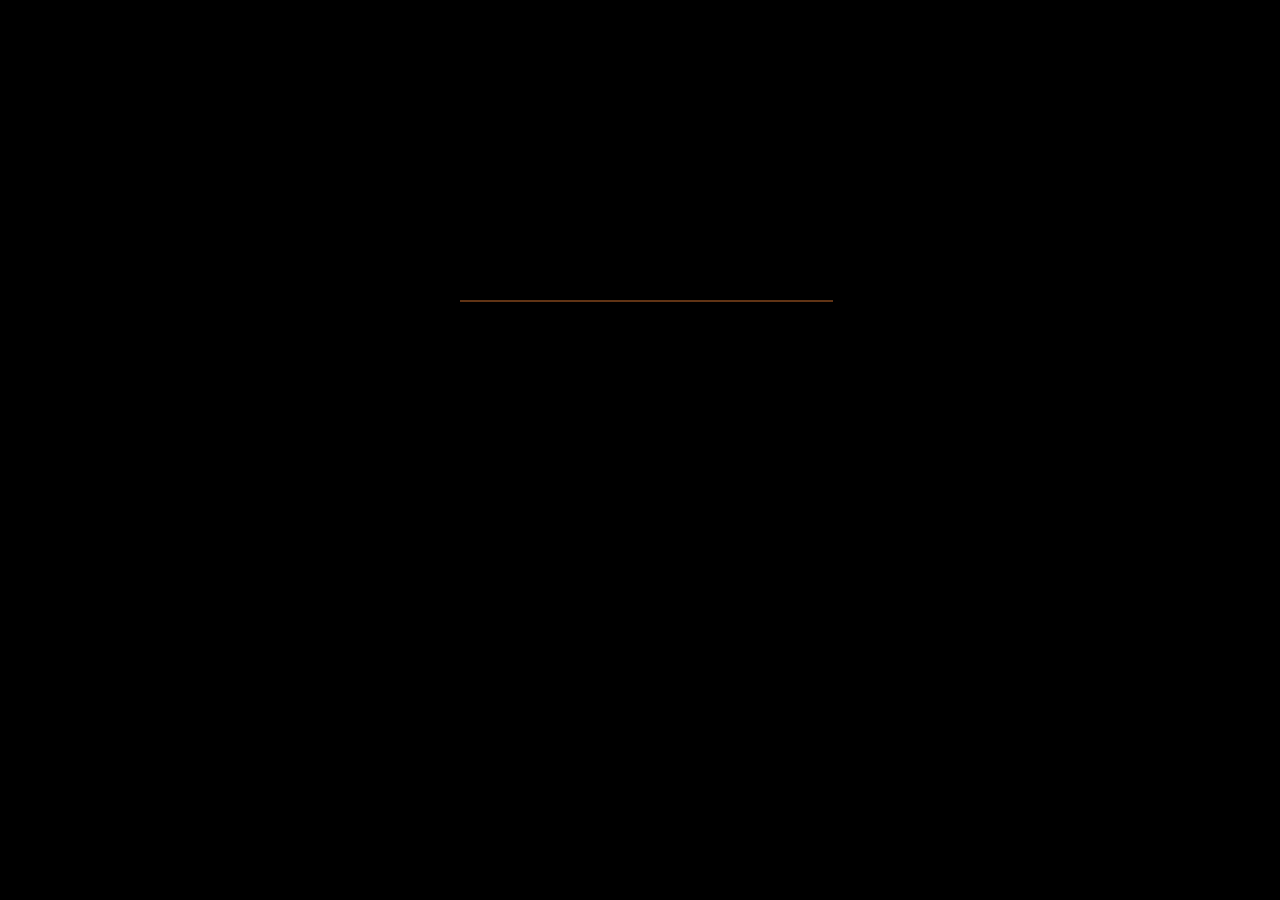
==== commit 8a31bf1c: "chore: bump for ae1d354d" ====
--- a/index.html
+++ b/index.html
@@ -1 +1 @@
-<!DOCTYPE html><html><head><meta charSet="utf-8"/><meta name="viewport" content="width=device-width"/><meta name="next-head-count" content="2"/><link rel="preload" href="/_next/static/css/d37e20314be8b3bf.css" as="style"/><link rel="stylesheet" href="/_next/static/css/d37e20314be8b3bf.css" data-n-g=""/><link rel="preload" href="/_next/static/css/b5943fe4555b5125.css" as="style"/><link rel="stylesheet" href="/_next/static/css/b5943fe4555b5125.css" data-n-p=""/><noscript data-n-css=""></noscript><script defer="" nomodule="" src="/_next/static/chunks/polyfills-5cd94c89d3acac5f.js"></script><script src="/_next/static/chunks/webpack-69bfa6990bb9e155.js" defer=""></script><script src="/_next/static/chunks/framework-91d7f78b5b4003c8.js" defer=""></script><script src="/_next/static/chunks/main-101cfeaa18eb0e64.js" defer=""></script><script src="/_next/static/chunks/pages/_app-f80f6b8ae27d7f0c.js" defer=""></script><script src="/_next/static/chunks/897-ede1447781977df0.js" defer=""></script><script src="/_next/static/chunks/pages/index-bff29f24d8d3f4de.js" defer=""></script><script src="/_next/static/DpXw3qu52yoWJiQ8FWHQd/_buildManifest.js" defer=""></script><script src="/_next/static/DpXw3qu52yoWJiQ8FWHQd/_ssgManifest.js" defer=""></script><script src="/_next/static/DpXw3qu52yoWJiQ8FWHQd/_middlewareManifest.js" defer=""></script></head><body><div id="__next" data-reactroot=""><div class="container"><div class="Home_root__wfVGa Home_colFlex__OTnnQ"><div><figure class="Home_line___MWv3" style="width:0px"><div style="width:100%;height:2px;background-color:#F38235;opacity:0.4"></div></figure><div class="Home_content__Zy02X Home_colFlex__OTnnQ"><figure class="no-spacing Home_shapes__bFEdv" style="opacity:0"><img src="/shapes.svg" alt="Circle and Triangle" class="Home_shapesImg__KbidN"/></figure><p class="Home_helperText__CQy8h" style="opacity:0">Hi! I‘m<br/></p><p class="Home_nameText__t71gL" style="opacity:0">Udit Karode</p><a href="/about"><figure class="no-spacing Home_nextButton__cuMix" style="opacity:0"><button style="background-color:transparent;border:none;cursor:pointer" class="no-spacing"><img src="/next_button.svg" alt="show next" style="height:95%;width:95%"/></button></figure></a></div></div></div></div>;</div><script id="__NEXT_DATA__" type="application/json">{"props":{"pageProps":{}},"page":"/","query":{},"buildId":"DpXw3qu52yoWJiQ8FWHQd","nextExport":true,"autoExport":true,"isFallback":false,"scriptLoader":[]}</script></body></html>+<!DOCTYPE html><html><head><meta charSet="utf-8"/><meta name="viewport" content="width=device-width"/><meta name="next-head-count" content="2"/><link rel="preload" href="/_next/static/css/d37e20314be8b3bf.css" as="style"/><link rel="stylesheet" href="/_next/static/css/d37e20314be8b3bf.css" data-n-g=""/><link rel="preload" href="/_next/static/css/b5943fe4555b5125.css" as="style"/><link rel="stylesheet" href="/_next/static/css/b5943fe4555b5125.css" data-n-p=""/><noscript data-n-css=""></noscript><script defer="" nomodule="" src="/_next/static/chunks/polyfills-5cd94c89d3acac5f.js"></script><script src="/_next/static/chunks/webpack-69bfa6990bb9e155.js" defer=""></script><script src="/_next/static/chunks/framework-a87821de553db91d.js" defer=""></script><script src="/_next/static/chunks/main-f4ae3437c92c1efc.js" defer=""></script><script src="/_next/static/chunks/pages/_app-85d7488a393e293e.js" defer=""></script><script src="/_next/static/chunks/619-9dfdb47f215b6465.js" defer=""></script><script src="/_next/static/chunks/pages/index-9a87d6911e9648e6.js" defer=""></script><script src="/_next/static/vsJDi70Mw2Erdi0AMlkgJ/_buildManifest.js" defer=""></script><script src="/_next/static/vsJDi70Mw2Erdi0AMlkgJ/_ssgManifest.js" defer=""></script><script src="/_next/static/vsJDi70Mw2Erdi0AMlkgJ/_middlewareManifest.js" defer=""></script></head><body><div id="__next"><div class="container"><div class="Home_root__wfVGa Home_colFlex__OTnnQ"><div><figure class="Home_line___MWv3" style="width:0px"><div style="width:100%;height:2px;background-color:#F38235;opacity:0.4"></div></figure><div class="Home_content__Zy02X Home_colFlex__OTnnQ"><figure class="no-spacing Home_shapes__bFEdv" style="opacity:0"><img src="/shapes.svg" alt="Circle and Triangle" class="Home_shapesImg__KbidN"/></figure><p class="Home_helperText__CQy8h" style="opacity:0">Hi! I‘m<!-- --><br/></p><p class="Home_nameText__t71gL" style="opacity:0">Udit Karode</p><a href="/about"><figure class="no-spacing Home_nextButton__cuMix" style="opacity:0"><button style="background-color:transparent;border:none;cursor:pointer" class="no-spacing"><img src="/next_button.svg" alt="show next" style="height:95%;width:95%"/></button></figure></a></div></div></div></div></div><script id="__NEXT_DATA__" type="application/json">{"props":{"pageProps":{}},"page":"/","query":{},"buildId":"vsJDi70Mw2Erdi0AMlkgJ","nextExport":true,"autoExport":true,"isFallback":false,"scriptLoader":[]}</script></body></html>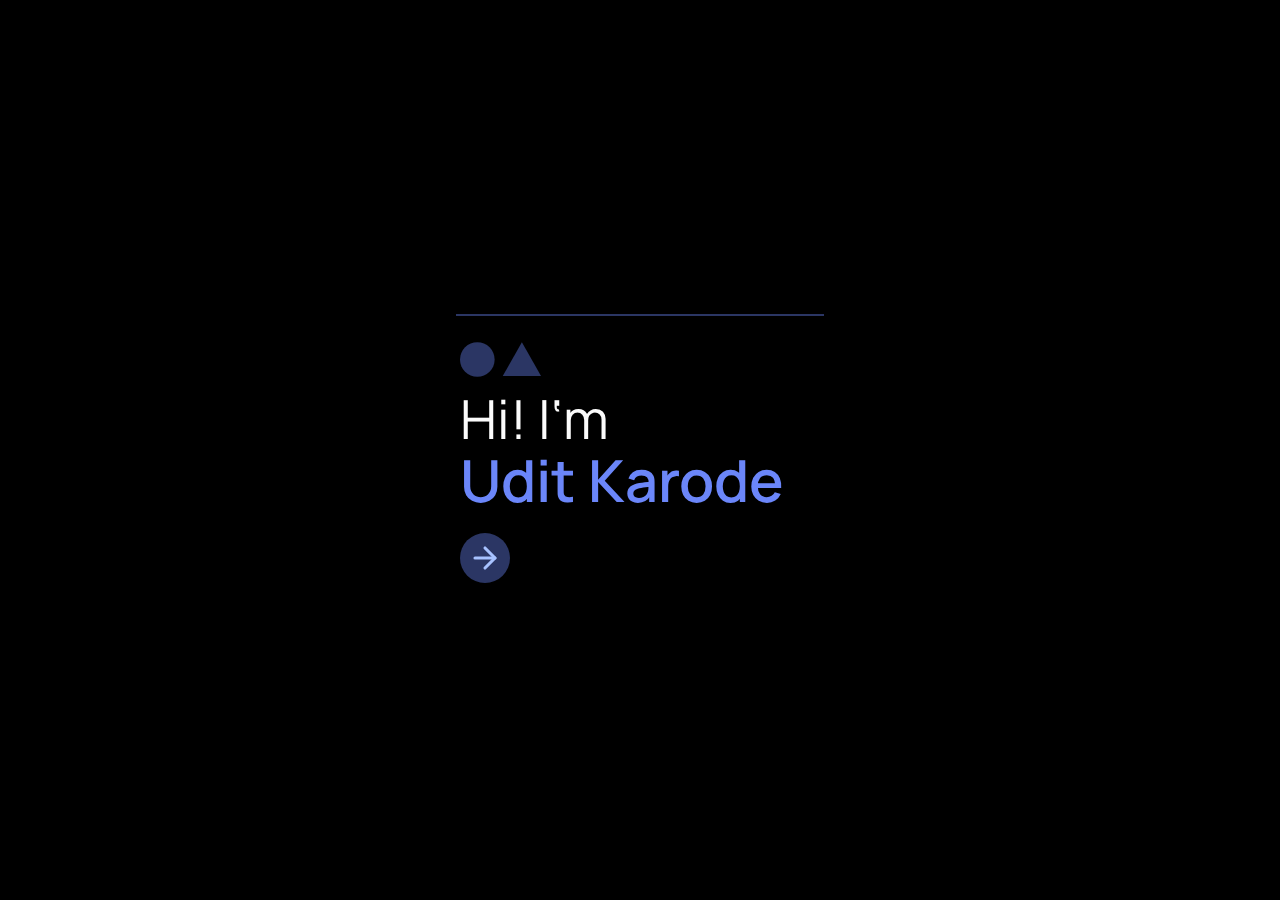
==== commit 24852406: "chore: use `portfolio-rewrite` build" ====
--- a/index.html
+++ b/index.html
@@ -1 +1,15 @@
-<!DOCTYPE html><html><head><meta charSet="utf-8"/><meta name="viewport" content="width=device-width"/><meta name="next-head-count" content="2"/><link rel="preload" href="/_next/static/css/d37e20314be8b3bf.css" as="style"/><link rel="stylesheet" href="/_next/static/css/d37e20314be8b3bf.css" data-n-g=""/><link rel="preload" href="/_next/static/css/b5943fe4555b5125.css" as="style"/><link rel="stylesheet" href="/_next/static/css/b5943fe4555b5125.css" data-n-p=""/><noscript data-n-css=""></noscript><script defer="" nomodule="" src="/_next/static/chunks/polyfills-5cd94c89d3acac5f.js"></script><script src="/_next/static/chunks/webpack-69bfa6990bb9e155.js" defer=""></script><script src="/_next/static/chunks/framework-a87821de553db91d.js" defer=""></script><script src="/_next/static/chunks/main-f4ae3437c92c1efc.js" defer=""></script><script src="/_next/static/chunks/pages/_app-85d7488a393e293e.js" defer=""></script><script src="/_next/static/chunks/619-9dfdb47f215b6465.js" defer=""></script><script src="/_next/static/chunks/pages/index-9a87d6911e9648e6.js" defer=""></script><script src="/_next/static/vsJDi70Mw2Erdi0AMlkgJ/_buildManifest.js" defer=""></script><script src="/_next/static/vsJDi70Mw2Erdi0AMlkgJ/_ssgManifest.js" defer=""></script><script src="/_next/static/vsJDi70Mw2Erdi0AMlkgJ/_middlewareManifest.js" defer=""></script></head><body><div id="__next"><div class="container"><div class="Home_root__wfVGa Home_colFlex__OTnnQ"><div><figure class="Home_line___MWv3" style="width:0px"><div style="width:100%;height:2px;background-color:#F38235;opacity:0.4"></div></figure><div class="Home_content__Zy02X Home_colFlex__OTnnQ"><figure class="no-spacing Home_shapes__bFEdv" style="opacity:0"><img src="/shapes.svg" alt="Circle and Triangle" class="Home_shapesImg__KbidN"/></figure><p class="Home_helperText__CQy8h" style="opacity:0">Hi! I‘m<!-- --><br/></p><p class="Home_nameText__t71gL" style="opacity:0">Udit Karode</p><a href="/about"><figure class="no-spacing Home_nextButton__cuMix" style="opacity:0"><button style="background-color:transparent;border:none;cursor:pointer" class="no-spacing"><img src="/next_button.svg" alt="show next" style="height:95%;width:95%"/></button></figure></a></div></div></div></div></div><script id="__NEXT_DATA__" type="application/json">{"props":{"pageProps":{}},"page":"/","query":{},"buildId":"vsJDi70Mw2Erdi0AMlkgJ","nextExport":true,"autoExport":true,"isFallback":false,"scriptLoader":[]}</script></body></html>+<!DOCTYPE html>
+<html lang="en">
+	<head>
+		<meta charset="UTF-8" />
+		<link rel="icon" type="image/svg+xml" href="/favicon.ico" />
+		<meta name="viewport" content="width=device-width, initial-scale=1.0" />
+		<meta name="theme-color" content="#000000" />
+		<title>Udit Karode</title>
+		<script type="module" crossorigin src="/assets/index-AQhd1JKi.js"></script>
+		<link rel="stylesheet" crossorigin href="/assets/index-83LZPUSK.css">
+	</head>
+	<body style="background: black">
+		<div id="root"></div>
+	</body>
+</html>
--- a/assets/index-83LZPUSK.css
+++ b/assets/index-83LZPUSK.css
@@ -0,0 +1 @@
+@import"https://fonts.googleapis.com/css2?family=Inter:wght@400;500;600&display=swap";@import"https://fonts.googleapis.com/css2?family=Roboto+Mono:wght@400;500;600&display=swap";@import"https://fonts.googleapis.com/css2?family=Manrope:wght@400;600&display=swap";html,body,#root{height:100%;max-height:100%;width:100%;max-width:100%;overflow:hidden}p{color:#fff;font-weight:400}a{text-decoration:none}*{box-sizing:border-box;padding:0;margin:0}div::-webkit-scrollbar-track{border-radius:10px;background-color:#000}div::-webkit-scrollbar{width:1px;background-color:#000}html,body,div,span,applet,object,iframe,h1,h2,h3,h4,h5,h6,p,blockquote,pre,a,abbr,acronym,address,big,cite,code,del,dfn,em,img,ins,kbd,q,s,samp,small,strike,strong,sub,sup,tt,var,b,u,i,center,dl,dt,dd,ol,ul,li,fieldset,form,label,legend,table,caption,tbody,tfoot,thead,tr,th,td,article,aside,canvas,details,embed,figure,figcaption,footer,header,hgroup,menu,nav,output,ruby,section,summary,time,mark,audio,video{margin:0;padding:0;border:0;font:inherit;font-size:100%;vertical-align:baseline}article,aside,details,figcaption,figure,footer,header,hgroup,menu,nav,section{display:block}body{line-height:1}ol,ul{list-style:none}blockquote,q{quotes:none}blockquote:before,blockquote:after,q:before,q:after{content:"";content:none}table{border-collapse:collapse;border-spacing:0}.flex{display:flex}.align-items-center{align-items:center}.flex-col{display:flex;flex-direction:column}.flex-center-children{align-items:center;justify-content:center}.fill{height:100%;width:100%}.full-width{width:100%}.cwue83p{width:100%;display:-webkit-box;display:-webkit-flex;display:-ms-flexbox;display:flex;-webkit-flex-direction:column;-ms-flex-direction:column;flex-direction:column;-webkit-align-items:center;-webkit-box-align:center;-ms-flex-align:center;align-items:center}.sfrfs33{cursor:pointer;width:min(18vw,82px);margin-top:2px}.a63g0gq{font-size:min(8vw,34px);font-family:Manrope}.m4rjoor{font-size:min(8vw,34px);font-family:Manrope;font-weight:700;cursor:pointer}.n2qunn{height:100%;width:100%;cursor:pointer}.bs5rve5{width:min(11.2vw,50px);rotate:0deg}.c1dl74eq{height:99%;width:90%;display:-webkit-box;display:-webkit-flex;display:-ms-flexbox;display:flex;-webkit-flex-direction:column;-ms-flex-direction:column;flex-direction:column;-webkit-align-items:center;-webkit-box-align:center;-ms-flex-align:center;align-items:center}.t15vrs1r{min-height:min(10vw,50px)}.c12qys36{display:-webkit-box;display:-webkit-flex;display:-ms-flexbox;display:flex;-webkit-flex-direction:column;-ms-flex-direction:column;flex-direction:column;height:-webkit-min-content;height:-moz-min-content;height:min-content;width:100%;overflow:auto;position:relative;padding-right:10px}.n7wr8if{height:100%;width:100%;cursor:pointer}.g1hp7ax8{position:-webkit-sticky;position:sticky;bottom:-1px;min-height:40px;width:100%}.t1t6lwp7{font-size:min(5vw,22px);font-family:Inter;line-height:1.5;color:#e9e9e9}.tvh7vew{font-size:min(5vw,22px);text-align:center;line-height:1.8;font-family:Inter;font-weight:500;-webkit-letter-spacing:-.6px;-moz-letter-spacing:-.6px;-ms-letter-spacing:-.6px;letter-spacing:-.6px;opacity:.8}.lpuoc9q{-webkit-text-decoration:underline;text-decoration:underline;font-weight:500}.s1iifxii{width:min(18vw,84px);height:auto}.h1ttxzay{color:#fbfbfb;font-size:min(10.4vw,54px);line-height:1.125;font-family:Manrope}.ntzm2dl{font-size:min(11.2vw,58px);font-weight:600;margin-top:-4px;font-family:Manrope;cursor:pointer;-webkit-user-select:none;-moz-user-select:none;-ms-user-select:none;user-select:none}.c1trukas{display:-webkit-box;display:-webkit-flex;display:-ms-flexbox;display:flex;-webkit-align-items:center;-webkit-box-align:center;-ms-flex-align:center;align-items:center;-webkit-box-pack:center;-webkit-justify-content:center;-ms-flex-pack:center;justify-content:center;height:154px;max-height:154px;width:300px;max-width:300px;border-radius:10px}.cw3aj2d{display:-webkit-box;display:-webkit-flex;display:-ms-flexbox;display:flex;-webkit-flex-direction:column;-ms-flex-direction:column;flex-direction:column;height:74%;width:86%;margin-top:2px}.balkroe{width:14px;height:18px}.rncvavm{font-family:Inter;font-weight:500;font-size:19px;color:#e9e9e9}.d2tn8tj{font-family:Inter;font-size:15px;color:#e9e9e9;line-height:1.5;opacity:.85}.co01wrg{height:13px;width:13px;border-radius:6.5px}.l1i3ski9{font-family:Inter;font-weight:500;font-size:16px;color:#e9e9e9;opacity:.85}.pjz0y21{display:-webkit-box;display:-webkit-flex;display:-ms-flexbox;display:flex;-webkit-box-pack:center;-webkit-justify-content:center;-ms-flex-pack:center;justify-content:center;-webkit-flex-wrap:wrap;-ms-flex-wrap:wrap;flex-wrap:wrap;gap:10px}div::-webkit-scrollbar-thumb{border-radius:8px;background-color:var(--accent-color)}div{-webkit-scrollbar-color:var(--accent-color) #000000;-moz-scrollbar-color:var(--accent-color) #000000;-ms-scrollbar-color:var(--accent-color) #000000;scrollbar-color:var(--accent-color) #000000}
